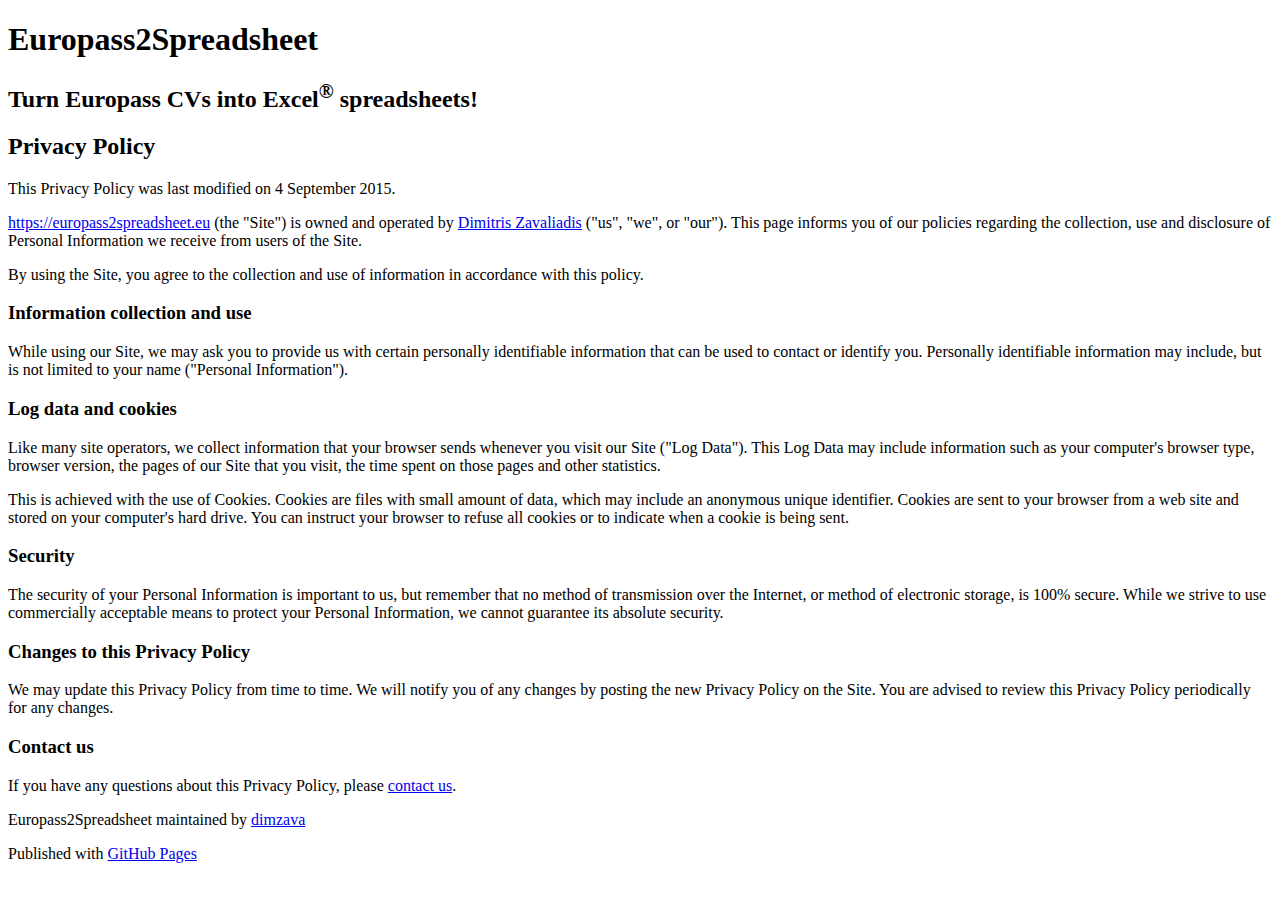
==== privacy-policy/index.html @ 4dae58b9 "Prettify URL." ====
<!DOCTYPE html>
<html>

  <head>
    <meta charset='utf-8' />
    <meta http-equiv="X-UA-Compatible" content="chrome=1" />
    <meta name="description" content="Europass2Spreadsheet is a free online tool that converts Europass CVs to Excel spreadsheets via email." />
    <link rel="stylesheet" type="text/css" media="screen" href="stylesheets/stylesheet.css">
    <title>Privacy Policy | Europass2Spreadsheet</title>
    <script>
      (function(i,s,o,g,r,a,m){i['GoogleAnalyticsObject']=r;i[r]=i[r]||function(){
      (i[r].q=i[r].q||[]).push(arguments)},i[r].l=1*new Date();a=s.createElement(o),
      m=s.getElementsByTagName(o)[0];a.async=1;a.src=g;m.parentNode.insertBefore(a,m)
      })(window,document,'script','//www.google-analytics.com/analytics.js','ga');
      ga('create', 'UA-57124885-1', 'auto');
      ga('send', 'pageview');
    </script>
  </head>

  <body>

    <!-- HEADER -->
    <div id="header_wrap" class="outer">
        <header class="inner">
          <h1 id="project_title">Europass2Spreadsheet</h1>
          <h2 id="project_tagline">Turn Europass CVs into Excel<sup>&reg;</sup> spreadsheets!</h2>
        </header>
    </div>

    <!-- MAIN CONTENT -->
    <div id="main_content_wrap" class="outer">
      <section id="main_content" class="inner">
        <h2>Privacy Policy</h2>
        
        <p>
          This Privacy Policy was last modified on 4 September 2015.
        </p>
        <p>
          <a href="https://europass2spreadsheet.eu">https://europass2spreadsheet.eu</a> (the &quot;Site&quot;)
          is owned and operated by <a href="http://dimzava.eu" target="_blank">Dimitris Zavaliadis</a> (&quot;us&quot;, &quot;we&quot;, or &quot;our&quot;).
          This page informs you of our policies regarding the collection, use and disclosure of Personal Information we receive from users of the Site. 
        </p>
        <p>
          By using the Site, you agree to the collection and use of information in accordance with this policy.  
        </p>

        <h3>Information collection and use</h3>
        <p>
          While using our Site, we may ask you to provide us with certain personally identifiable information
          that can be used to contact or identify you. Personally identifiable information may include, but is
          not limited to your name ("Personal Information").
        </p>
        
        <h3>Log data and cookies</h3>
        <p>
          Like many site operators, we collect information that your browser sends whenever you visit our
          Site (&quot;Log Data&quot;). This Log Data may include information such as your computer's browser type, 
          browser version, the pages of our Site that you visit, the time spent on those pages and other statistics.
        </p>
        <p>
          This is achieved with the use of Cookies. Cookies are files with small amount of data, which may include an 
          anonymous unique identifier. Cookies are sent to your browser from a web site and stored on your computer's hard drive.
          You can instruct your browser to refuse all cookies or to indicate when a cookie is being sent.
        </p>

        <h3>Security</h3>
        <p>
          The security of your Personal Information is important to us, but remember that no method of
          transmission over the Internet, or method of electronic storage, is 100% secure. While we strive to
          use commercially acceptable means to protect your Personal Information, we cannot guarantee
          its absolute security.
        </p>

        <h3>Changes to this Privacy Policy</h3>
        <p>
          We may update this Privacy Policy from time to time. We will notify you of any changes by posting the new 
          Privacy Policy on the Site. You are advised to review this Privacy Policy periodically for any changes.
        </p>

        <h3>Contact us</h3>
        <p>
          If you have any questions about this Privacy Policy, please
          <span id="obf"><script>document.getElementById("obf").innerHTML="<n uers=\"znvygb:vasb@rhebcnff2fcernqfurrg.rh?fhowrpg=Vasb ba Rhebcnff2Fcernqfurrg\" >pbagnpg hf</n>".replace(/[a-zA-Z]/g,function(c){return String.fromCharCode((c<="Z"?90:122)>=(c=c.charCodeAt(0)+13)?c:c-26);});document.body.appendChild(eo);</script><noscript><span style="unicode-bidi:bidi-override;direction:rtl;">ue.teehsdaerps2ssaporue@ofni</span></noscript></span>.
        </p>        
      </section>
    </div>

    <!-- FOOTER  -->
    <div id="footer_wrap" class="outer">
      <footer class="inner">
        <p class="copyright">Europass2Spreadsheet maintained by <a href="https://github.com/dimzava">dimzava</a></p>
        <p>Published with <a href="http://pages.github.com">GitHub Pages</a></p>
      </footer>
    </div>

  </body>
</html>
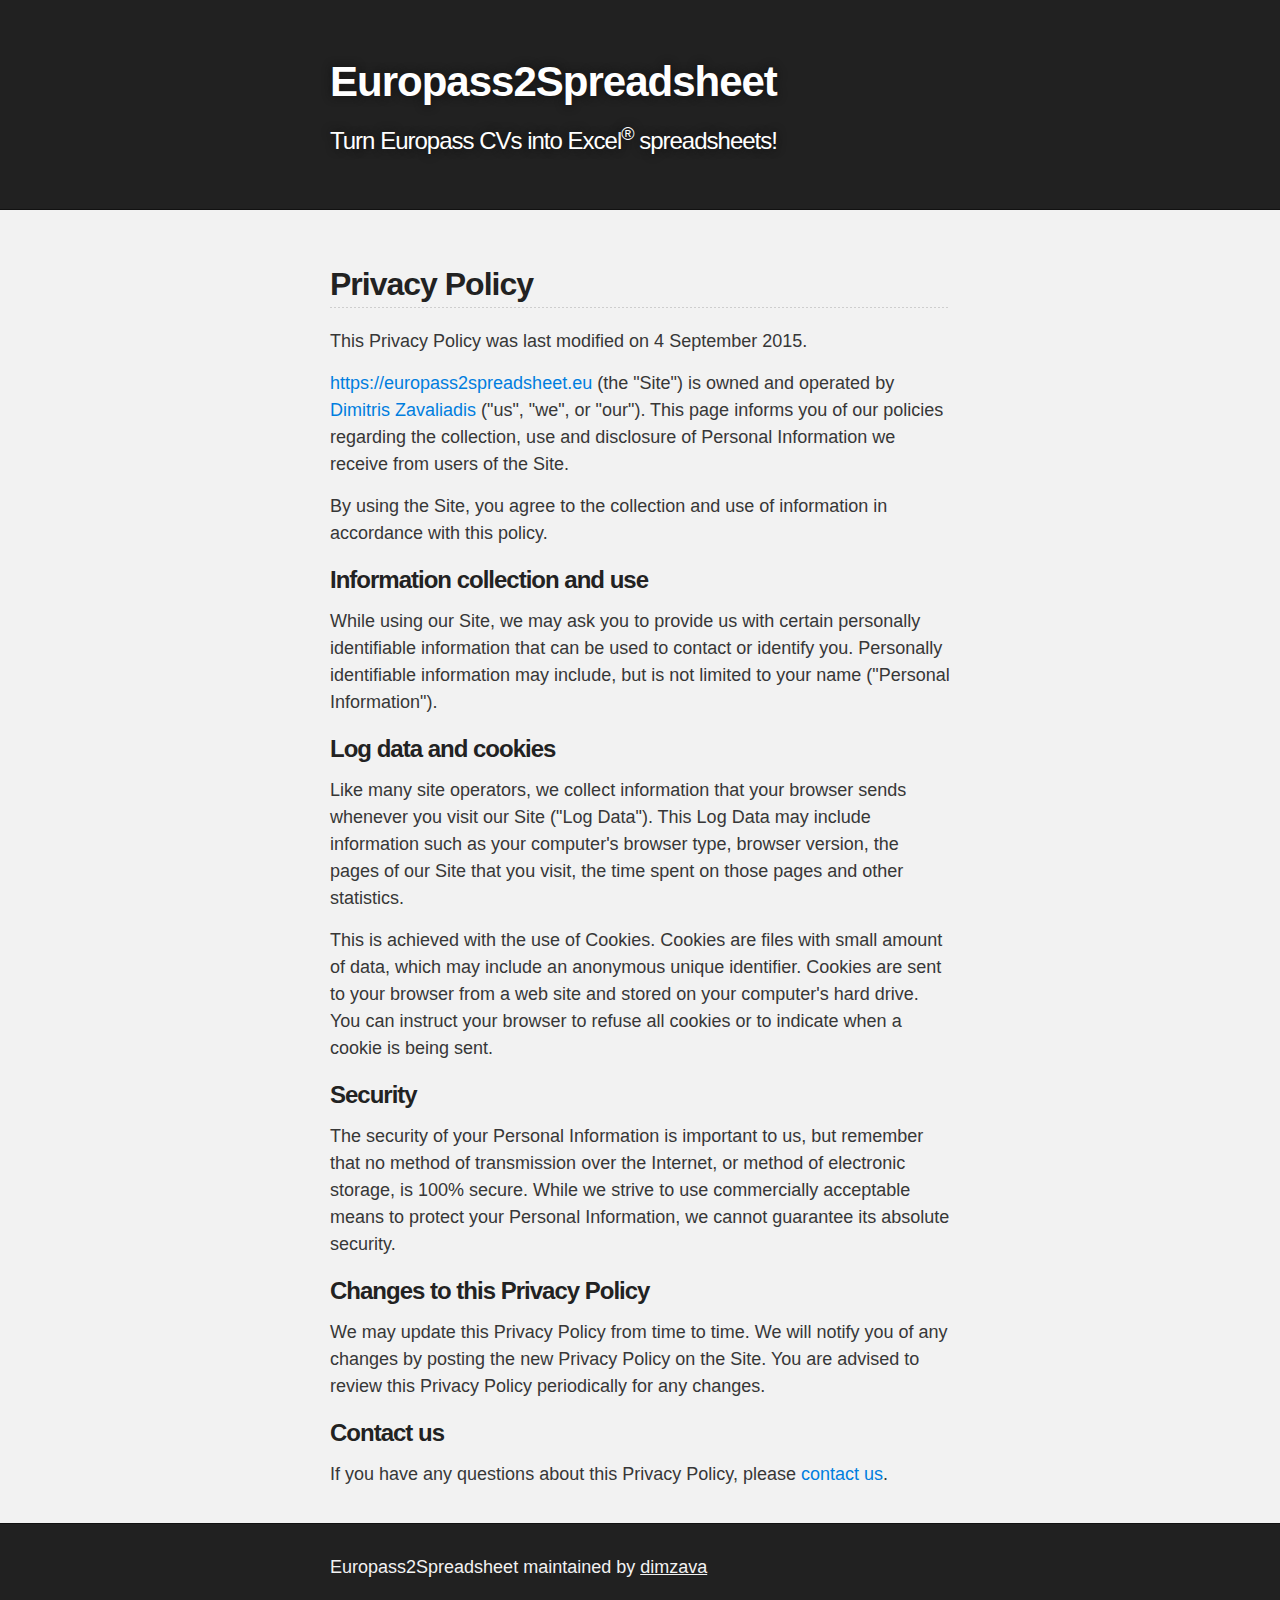
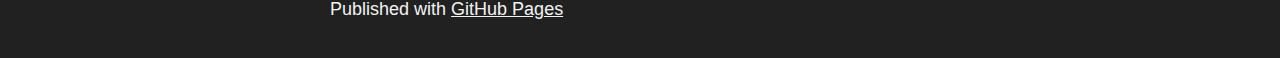
==== commit 1cfbc067: "Fix more paths." ====
--- a/privacy-policy/index.html
+++ b/privacy-policy/index.html
@@ -5,7 +5,7 @@
     <meta charset='utf-8' />
     <meta http-equiv="X-UA-Compatible" content="chrome=1" />
     <meta name="description" content="Europass2Spreadsheet is a free online tool that converts Europass CVs to Excel spreadsheets via email." />
-    <link rel="stylesheet" type="text/css" media="screen" href="stylesheets/stylesheet.css">
+    <link rel="stylesheet" type="text/css" media="screen" href="/stylesheets/stylesheet.css">
     <title>Privacy Policy | Europass2Spreadsheet</title>
     <script>
       (function(i,s,o,g,r,a,m){i['GoogleAnalyticsObject']=r;i[r]=i[r]||function(){
@@ -36,7 +36,7 @@
           This Privacy Policy was last modified on 4 September 2015.
         </p>
         <p>
-          <a href="https://europass2spreadsheet.eu">https://europass2spreadsheet.eu</a> (the &quot;Site&quot;)
+          <a href="/">https://europass2spreadsheet.eu</a> (the &quot;Site&quot;)
           is owned and operated by <a href="http://dimzava.eu" target="_blank">Dimitris Zavaliadis</a> (&quot;us&quot;, &quot;we&quot;, or &quot;our&quot;).
           This page informs you of our policies regarding the collection, use and disclosure of Personal Information we receive from users of the Site. 
         </p>
--- a/stylesheets/stylesheet.css
+++ b/stylesheets/stylesheet.css
@@ -0,0 +1,363 @@
+/*******************************************************************************
+Slate Theme for GitHub Pages
+by Jason Costello, @jsncostello
+*******************************************************************************/
+
+@import url(normalize.css);
+@import url(pygment_trac.css);
+
+/*******************************************************************************
+Theme Styles
+*******************************************************************************/
+
+*, *:before, *:after {
+  -moz-box-sizing: border-box;
+  -webkit-box-sizing: border-box;
+  box-sizing: border-box;
+}
+
+body {
+  color:#373737;
+  background: #212121;
+  font-size: 18px;
+  font-family: 'Myriad Pro', Calibri, Helvetica, Arial, sans-serif;
+  line-height: 1.5;
+  -webkit-font-smoothing: antialiased;
+}
+
+h1, h2, h3, h4, h5, h6 {
+  margin: 10px 0;
+  font-weight: 700;
+  color:#222222;
+  font-family: 'Lucida Grande', 'Calibri', Helvetica, Arial, sans-serif;
+  letter-spacing: -1px;
+}
+
+h1 {
+  font-size: 36px;
+  font-weight: 700;
+}
+
+h2 {
+  padding-bottom: 10px;
+  font-size: 32px;
+  background: url('../images/bg_hr.png') repeat-x bottom;
+}
+
+h3 {
+  font-size: 24px;
+}
+
+h4 {
+  font-size: 21px;
+}
+
+h5 {
+  font-size: 18px;
+}
+
+h6 {
+  font-size: 16px;
+}
+
+p {
+  font-size: 18px;
+  margin: 10px 0 15px 0;
+}
+
+footer p {
+  color: #f2f2f2;
+}
+
+a {
+  text-decoration: none;
+  color: #007edf;
+  text-shadow: none;
+}
+
+a:hover, a:focus {text-decoration: underline;}
+
+footer a {
+  color: #F2F2F2;
+  text-decoration: underline;
+}
+
+em {
+  font-style: italic;
+}
+
+strong {
+  font-weight: bold;
+}
+
+img {
+  position: relative;
+  margin: 0 auto;
+  max-width: 739px;
+  padding: 5px;
+  margin: 10px 0 10px 0;
+  border: 1px solid #ebebeb;
+
+  box-shadow: 0 0 5px #ebebeb;
+  -webkit-box-shadow: 0 0 5px #ebebeb;
+  -moz-box-shadow: 0 0 5px #ebebeb;
+  -o-box-shadow: 0 0 5px #ebebeb;
+  -ms-box-shadow: 0 0 5px #ebebeb;
+}
+
+p img {
+  display: inline;
+  margin: 0;
+  padding: 0;
+  vertical-align: middle;
+  text-align: center;
+  border: none;
+}
+
+pre, code {
+  width: 100%;
+  color: #222;
+  background-color: #fff;
+
+  font-family: Monaco, "Bitstream Vera Sans Mono", "Lucida Console", Terminal, monospace;
+  font-size: 14px;
+
+  border-radius: 2px;
+  -moz-border-radius: 2px;
+  -webkit-border-radius: 2px;
+
+  box-shadow: 0 0 10px rgba(0,0,0,.1);
+}
+
+pre {
+  padding: 10px;
+  overflow: auto;
+}
+
+code {
+  padding: 3px;
+  margin: 0 3px;
+}
+
+pre code {
+  display: block;
+  box-shadow: none;
+}
+
+blockquote {
+  color: #666;
+  margin: 0 0 20px 2px;
+  padding-left: 20px;
+  border-left: 3px solid #bbb;
+  font-style: italic;
+}
+
+ul, ol, dl {
+  margin: 0 0 15px 0;
+  padding-left: 20px;
+}
+
+dl dt {
+  font-weight: bold;
+}
+
+dl dd {
+  margin-left: 0;
+  padding-left: 0;
+  font-style: italic;
+}
+
+dl p {
+  padding-left: 20px;
+  font-style: italic;
+}
+
+hr {
+  height: 1px;
+  margin-bottom: 5px;
+  border: none;
+  background: url('../images/bg_hr.png') repeat-x center;
+}
+
+table {
+  border: 1px solid #373737;
+  margin-bottom: 20px;
+  text-align: left;
+ }
+
+th {
+  font-family: 'Lucida Grande', 'Helvetica Neue', Helvetica, Arial, sans-serif;
+  padding: 10px;
+  background: #373737;
+  color: #fff;
+ }
+
+td {
+  padding: 10px;
+  border: 1px solid #373737;
+ }
+
+form {
+  background: #f2f2f2;
+  padding: 20px;
+}
+
+/*******************************************************************************
+Full-Width Styles
+*******************************************************************************/
+
+.outer {
+  width: 100%;
+}
+
+.inner {
+  position: relative;
+  max-width: 640px;
+  padding: 20px 10px;
+  margin: 0 auto;
+}
+
+#forkme_banner {
+  display: block;
+  position: absolute;
+  top:0;
+  right: 10px;
+  z-index: 10;
+  padding: 10px 50px 10px 10px;
+  color: #fff;
+  background: url('../images/blacktocat.png') #0090ff no-repeat 95% 50%;
+  font-weight: 700;
+  box-shadow: 0 0 10px rgba(0,0,0,.5);
+  border-bottom-left-radius: 2px;
+  border-bottom-right-radius: 2px;
+}
+
+#header_wrap {
+  background: #212121;
+}
+
+#header_wrap .inner {
+  padding: 50px 10px 30px 10px;
+}
+
+#project_title {
+  margin: 0;
+  color: #fff;
+  font-size: 42px;
+  font-weight: 700;
+  text-shadow: #111 0px 0px 10px;
+}
+
+#project_tagline {
+  color: #fff;
+  font-size: 24px;
+  font-weight: 300;
+  background: none;
+  text-shadow: #111 0px 0px 10px;
+}
+
+#downloads {
+  position: absolute;
+  width: 210px;
+  z-index: 10;
+  bottom: -40px;
+  right: 0;
+  height: 70px;
+  background: url('../images/icon_download.png') no-repeat 50% 90%;
+}
+
+.zip_download_link {
+  display: block;
+  float: right;
+  width: 90px;
+  height:70px;
+  text-indent: -5000px;
+  overflow: hidden;
+  background: url(../images/sprite_download.png) no-repeat bottom left;
+}
+
+.tar_download_link {
+  display: block;
+  float: right;
+  width: 90px;
+  height:70px;
+  text-indent: -5000px;
+  overflow: hidden;
+  background: url(../images/sprite_download.png) no-repeat bottom right;
+  margin-left: 10px;
+}
+
+.zip_download_link:hover {
+  background: url(../images/sprite_download.png) no-repeat top left;
+}
+
+.tar_download_link:hover {
+  background: url(../images/sprite_download.png) no-repeat top right;
+}
+
+#main_content_wrap {
+  background: #f2f2f2;
+  border-top: 1px solid #111;
+  border-bottom: 1px solid #111;
+}
+
+#main_content {
+  padding-top: 40px;
+}
+
+#footer_wrap {
+  background: #212121;
+}
+
+/*******************************************************************************
+Small Device Styles
+*******************************************************************************/
+
+@media screen and (max-width: 480px) {
+  body {
+    font-size:14px;
+  }
+
+  #downloads {
+    display: none;
+  }
+
+  .inner {
+    min-width: 320px;
+    max-width: 480px;
+  }
+
+  #project_title {
+  font-size: 32px;
+  }
+
+  h1 {
+    font-size: 28px;
+  }
+
+  h2 {
+    font-size: 24px;
+  }
+
+  h3 {
+    font-size: 21px;
+  }
+
+  h4 {
+    font-size: 18px;
+  }
+
+  h5 {
+    font-size: 14px;
+  }
+
+  h6 {
+    font-size: 12px;
+  }
+
+  code, pre {
+    min-width: 320px;
+    max-width: 480px;
+    font-size: 11px;
+  }
+}
